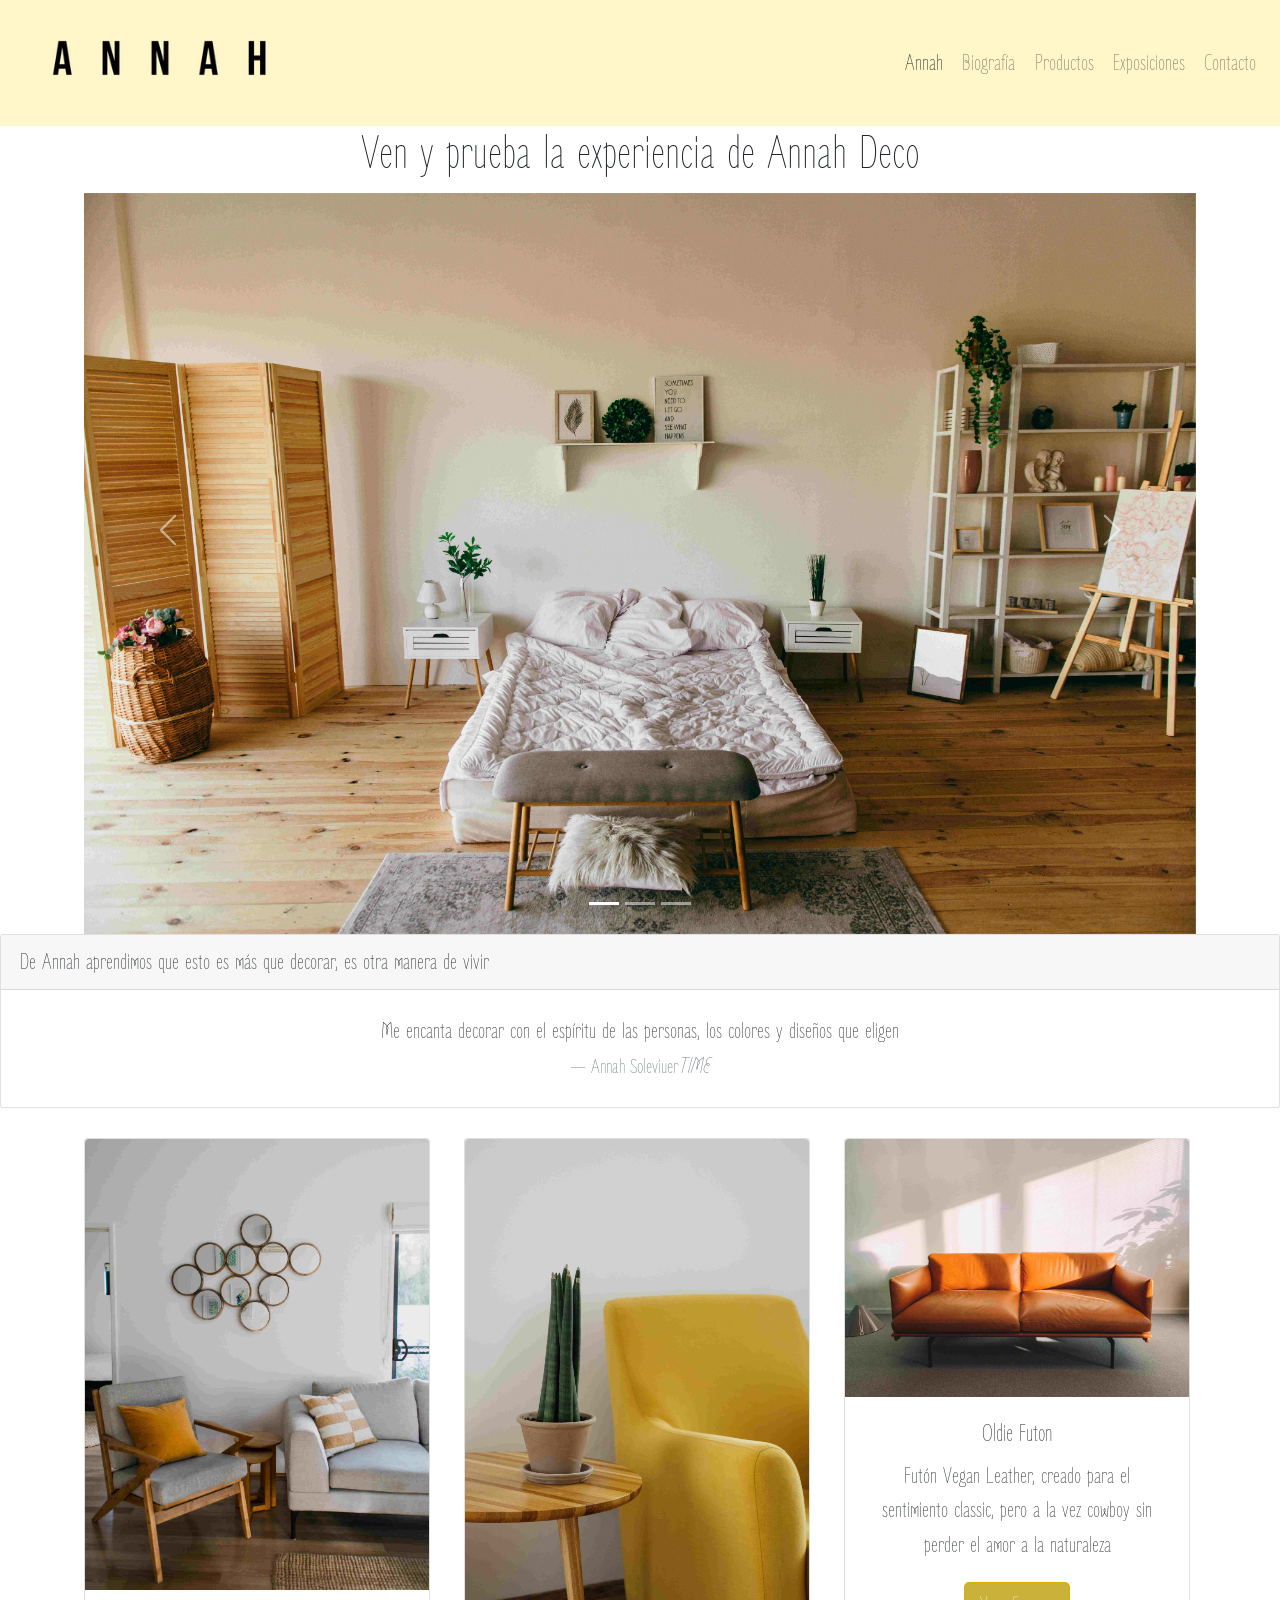
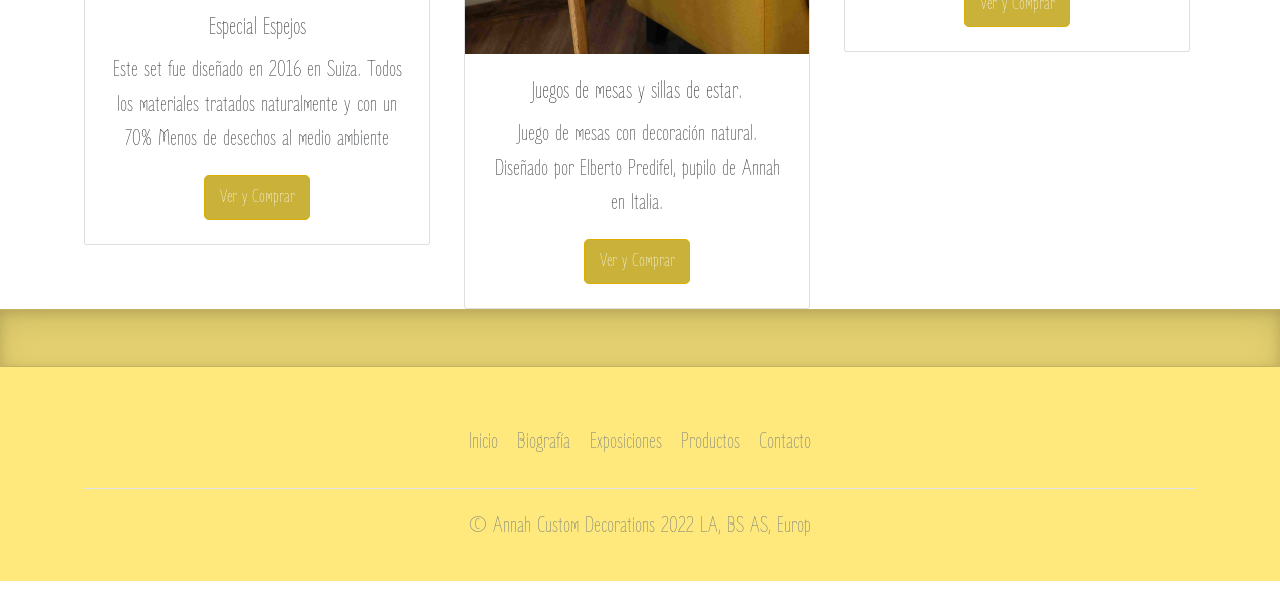
==== index.html @ d381cc62 "Primer Commit" ====
<html lang="en">
<head>
    <meta charset="UTF-8">
    <meta http-equiv="X-UA-Compatible" content="IE=edge">
    <meta name="keywords" content="Decoracion, Muebles, Hogar, Sillon, Annah Strodel">
    <link rel="shortcut icon" href="/assets/logos y favicon/favicon.png" type="image/x-icon">
    <meta name="viewport" content="width=device-width, initial-scale=1.0">
    <meta name="description" content=" Annah Decoraciones es la tienda oficial donde adquirir productos de diseño y ademas decoraciones armadas por ella para las casas de los clientes">
    <link rel="preconnect" href="https://fonts.googleapis.com">
    <link rel="preconnect" href="https://fonts.gstatic.com" crossorigin>
    <link href="https://fonts.googleapis.com/css2?family=Zen+Loop&display=swap" rel="stylesheet"> 
    <link rel="stylesheet" href="/bootstrap-5.1.3-dist/css/bootstrap.css">
    <link rel="stylesheet" href="/estilos.css">
    <link rel="icon" href="/assets/logos y favicon/favicon.ico">
    <title>Annah decoraciones de interiores</title>
</head>
<body>
    <header>
    <nav class="navbar navbar-expand-lg navbar-light" style="background-color: #fff6c9;">
        <div class="container-fluid">
          <a class="navbar-brand" href="#"><img src="/assets/logos y favicon/ANNAH Color.png" class="img-fluid" alt="Logo de Annah, en mayuscula."></a>
          <button class="navbar-toggler" type="button" data-bs-toggle="collapse" data-bs-target="#navbarSupportedContent" aria-controls="navbarSupportedContent" aria-expanded="false" aria-label="Toggle navigation">
            <span class="navbar-toggler-icon"></span>
          </button>
          <div class="collapse navbar-collapse" id="navbarSupportedContent">
            <ul class="navbar-nav me-auto mb-2 mb-lg-0">
              <li class="nav-item">
                <a class="nav-link active" aria-current="page" href="index.html">Annah</a>
              </li>
              <li class="nav-item">
                <a class="nav-link" href="/secciones/biografia.html"">Biografía</a>
              </li>
              <li class="nav-item">
                <a class="nav-link" href="/secciones/productos.html">Productos</a>
              </li>
              <li class="nav-item">
                <a class="nav-link" href="secciones/exposiciones.html">Exposiciones</a>
              </li>
              <li class="nav-item">
                <a class="nav-link" href="secciones/contacto.html">Contacto</a>
              </li>
            </ul>
          </div>
        </div>
      </nav>
      </header>
      <section id="carrousel"> 
      <div class="container">
        <div class="row ">
          <div class="col">
            <div id="carouselExampleIndicators" class="carousel slide" data-bs-ride="carousel" >
              <h1 class="titulo">Ven y prueba la experiencia de Annah Deco</h1>
                <div class="carousel-indicators">
                  <button type="button" data-bs-target="#carouselExampleIndicators" data-bs-slide-to="0" class="active" aria-current="true" aria-label="Slide 1"></button>
                  <button type="button" data-bs-target="#carouselExampleIndicators" data-bs-slide-to="1" aria-label="Slide 2"></button>
                  <button type="button" data-bs-target="#carouselExampleIndicators" data-bs-slide-to="2" aria-label="Slide 3"></button>
                </div>
                <div class="carousel-inner">
                  <div class="carousel-item active">
                    <img src="/assets/Carrusel/camaCoreana.jpg" class="d-block w-100" alt="Cama estilo coreana" >
                  </div>
                  <div class="carousel-item">
                    <img src="assets/Carrusel/estanteriaModerna.jpg" class="d-block w-100" height="90%" width="70%"
                    alt="estanteria blanca alta ">
                  </div>
                  <div class="carousel-item">
                    <img src="/assets/Carrusel/sillasYmesa.jpg" class="d-block w-100" alt="una silla y mesa">
                  </div>
                </div>
                <button class="carousel-control-prev" type="button" data-bs-target="#carouselExampleIndicators" data-bs-slide="prev">
                  <span class="carousel-control-prev-icon" aria-hidden="true"></span>
                  <span class="visually-hidden">Previous</span>
                </button>
                <button class="carousel-control-next" type="button" data-bs-target="#carouselExampleIndicators" data-bs-slide="next">
                  <span class="carousel-control-next-icon" aria-hidden="true"></span>
                  <span class="visually-hidden">Siguiente</span>
                </button>
              </div>
          </div>
        </div>
      </section>
</section>
<main> 
    <div class="card">
        <div class="card-header">
          De Annah aprendimos que esto es más que decorar, es otra manera de vivir
        </div>
        <div class="card-body">
          <blockquote class="blockquote mb-0">
            <p>Me encanta decorar con el espíritu de las personas, los colores y diseños que eligen</p>
            <footer class="blockquote-footer">Annah Soleviuer<cite title="Source Title">TIME</cite></footer>
          </blockquote>
        </div>
      </div>
<h1 class="espacio"></h1>
      <div class="container">
        <div class="row">
          <div class="col">
            <div class="card" style="width: 18rem;">
                <img src="assets/Galerias/verticales/espejosRedondos.jpg" class="card-img-top" alt="Espejos redondos pequeños de pared">
                <div class="card-body">
                  <h5 class="card-title">Especial Espejos</h5>
                  <p class="card-text">Este set fue diseñado en 2016 en Suiza. Todos los materiales tratados naturalmente y con un 70% Menos de desechos al medio ambiente </p>
                  <a href="secciones/productos.html" class="btn btn-primary">Ver y Comprar</a>
                </div>
              </div>
          </div>
          <div class="col">
            <div class="card" style="width: 18rem;">
                <img src="assets/Galerias/verticales/mesaCactusSillonyellow.jpg" class="card-img-top" alt="Mesas con maceta y cactus  y una silla suave con respando de madera">
                <div class="card-body">
                  <h5 class="card-title">Juegos de mesas y sillas de estar.</h5>
                  <p class="card-text">Juego de mesas con decoración natural. Diseñado por Elberto Predifel, pupilo de Annah en Italia.</p>
                  <a href="/secciones/productos.html" class="btn btn-primary">Ver y Comprar</a>
                </div>
              </div>
          </div>
          <div class="col">
            <div class="card" style="width: 18rem;">
                <img src="assets/Galerias/futonCuero.jpg" class="card-img-top" alt="Futon de Cuero tipo antiguo">
                <div class="card-body">
                  <h5 class="card-title">Oldie Futon</h5>
                  <p class="card-text">Futón Vegan Leather, creado para el sentimiento classic, pero a la vez cowboy sin perder el amor a la naturaleza</p>
                  <a href="/secciones/productos.html" class="btn btn-primary">Ver y Comprar</a>
                </div>
              </div>
          </div>
        </div>
      </div>
</main>
<div id="footer-estilo">
<div class="b-example-divider"></div>
<div id="footer-color" class="container" >
  <footer class="py-3 my-4">
    <ul class="nav justify-content-center border-bottom pb-3 mb-3 ">
      <li class="nav-item"><a href="index.html" class="nav-link px-2 text-muted">Inicio</a></li>
      <li class="nav-item"><a href="/secciones/biografia.html" class="nav-link px-2 text-muted">Biografía</a></li>
      <li class="nav-item"><a href="secciones/exposiciones.html" class="nav-link px-2 text-muted">Exposiciones</a></li>
      <li class="nav-item"><a href="secciones/productos.html" class="nav-link px-2 text-muted">Productos</a></li>
      <li class="nav-item"><a href="secciones/contacto.html" class="nav-link px-2 text-muted">Contacto</a></li>
    </ul>
    <p class="text-center text-muted">&copy; Annah Custom Decorations 2022 LA, BS AS, Europ </p>
  </footer>
</div>
</div>
      <script src="/bootstrap-5.1.3-dist/js/bootstrap.js"></script>
</body>
</html>
---- estilos.css ----
*{
    font-family: 'Zen Loop', cursive;
    font-size: 1.2rem;
}
/*Fin fuente estilo*/
.navbar  navbar-light bg-light {
    background-color: #fff6c9;
}

.navbar-expand-lg{
    background-color: #fff6c9;
}
.nav-link {
    font: black;
    text-decoration-color: #333;
}
navbar-light bg-light {
    background-color: #fff6c9;
}
.b-example-divider {
    height: 3rem;
    background-color: rgba(0, 0, 0, .1);
    border: solid rgba(0, 0, 0, .15);
    border-width: 1px 0;
    box-shadow: inset 0 .5em 1.5em rgba(0, 0, 0, .1), inset 0 .125em .5em rgba(0, 0, 0, .15);
  }
.bi {
    vertical-align: -.125em;
    fill: currentColor;
  }
  .titulo{
    text-align: center;
}
#footer-estilo{
    background-color: #ffe97d;  
  }
  .espacio{
      height: 20px;
  }
.body-productos {
    margin: 0;
    font-family: Roboto, -apple-system, BlinkMacSystemFont, "Segoe UI", Roboto, "Helvetica Neue", Arial, sans-serif, "Apple Color Emoji", "Segoe UI Emoji", "Segoe UI Symbol", "Noto Color Emoji";
    font-size: .8125rem;
    font-weight: 400;
    line-height: 1.5385;
    color: #333;
    text-align: left;
    background-color: #ebe68b
}
.mt-50 {
    margin-top: 50px
}
.mb-50 {
    margin-bottom: 50px
}
.card {
    position: relative;
    display: -ms-flexbox;
    display: flex;
    -ms-flex-direction: column;
    flex-direction: column;
    min-width: 0;
    word-wrap: break-word;
    background-color: #fff;
    background-clip: border-box;
    border: 1px solid rgba(0, 0, 0, .125);
    border-radius: .1875rem
}
.card-img-actions {
    position: relative
}
.card-body {
    -ms-flex: 1 1 auto;
    flex: 1 1 auto;
    padding: 1.25rem;
    text-align: center
}
.card-img {
    width: 350px
}
.star {
    color: red
}
.bg-cart {
    background-color: orange;
    color: #fff
}
.bg-cart:hover {
    color: #fff
}
.bg-buy {
    background-color: green;
    color: #fff;
    padding-right: 29px
}
.bg-buy:hover {
    color: #fff
}
a {
    text-decoration: none !important
}
h4{
    padding-left: 30%;
}
.iframes{
    justify-content: center;
}
iframe{
    border: rgb(210, 176, 5);
    border-radius: 10px;
}
#annah_bio {
    border: #ffe97d;
    border-radius: 10px;
    background-color: #ffe97d;
}
.b-example-divider {
    height: 3rem;
    background-color: rgba(0, 0, 0, .1);
    border: solid rgba(0, 0, 0, .15);
    border-width: 1px 0;
    box-shadow: inset 0 .5em 1.5em rgba(0, 0, 0, .1), inset 0 .125em .5em rgba(0, 0, 0, .15);
    background-color: bisque);
  }
  .bi {
    vertical-align: -.125em;
    fill: currentColor;
  }
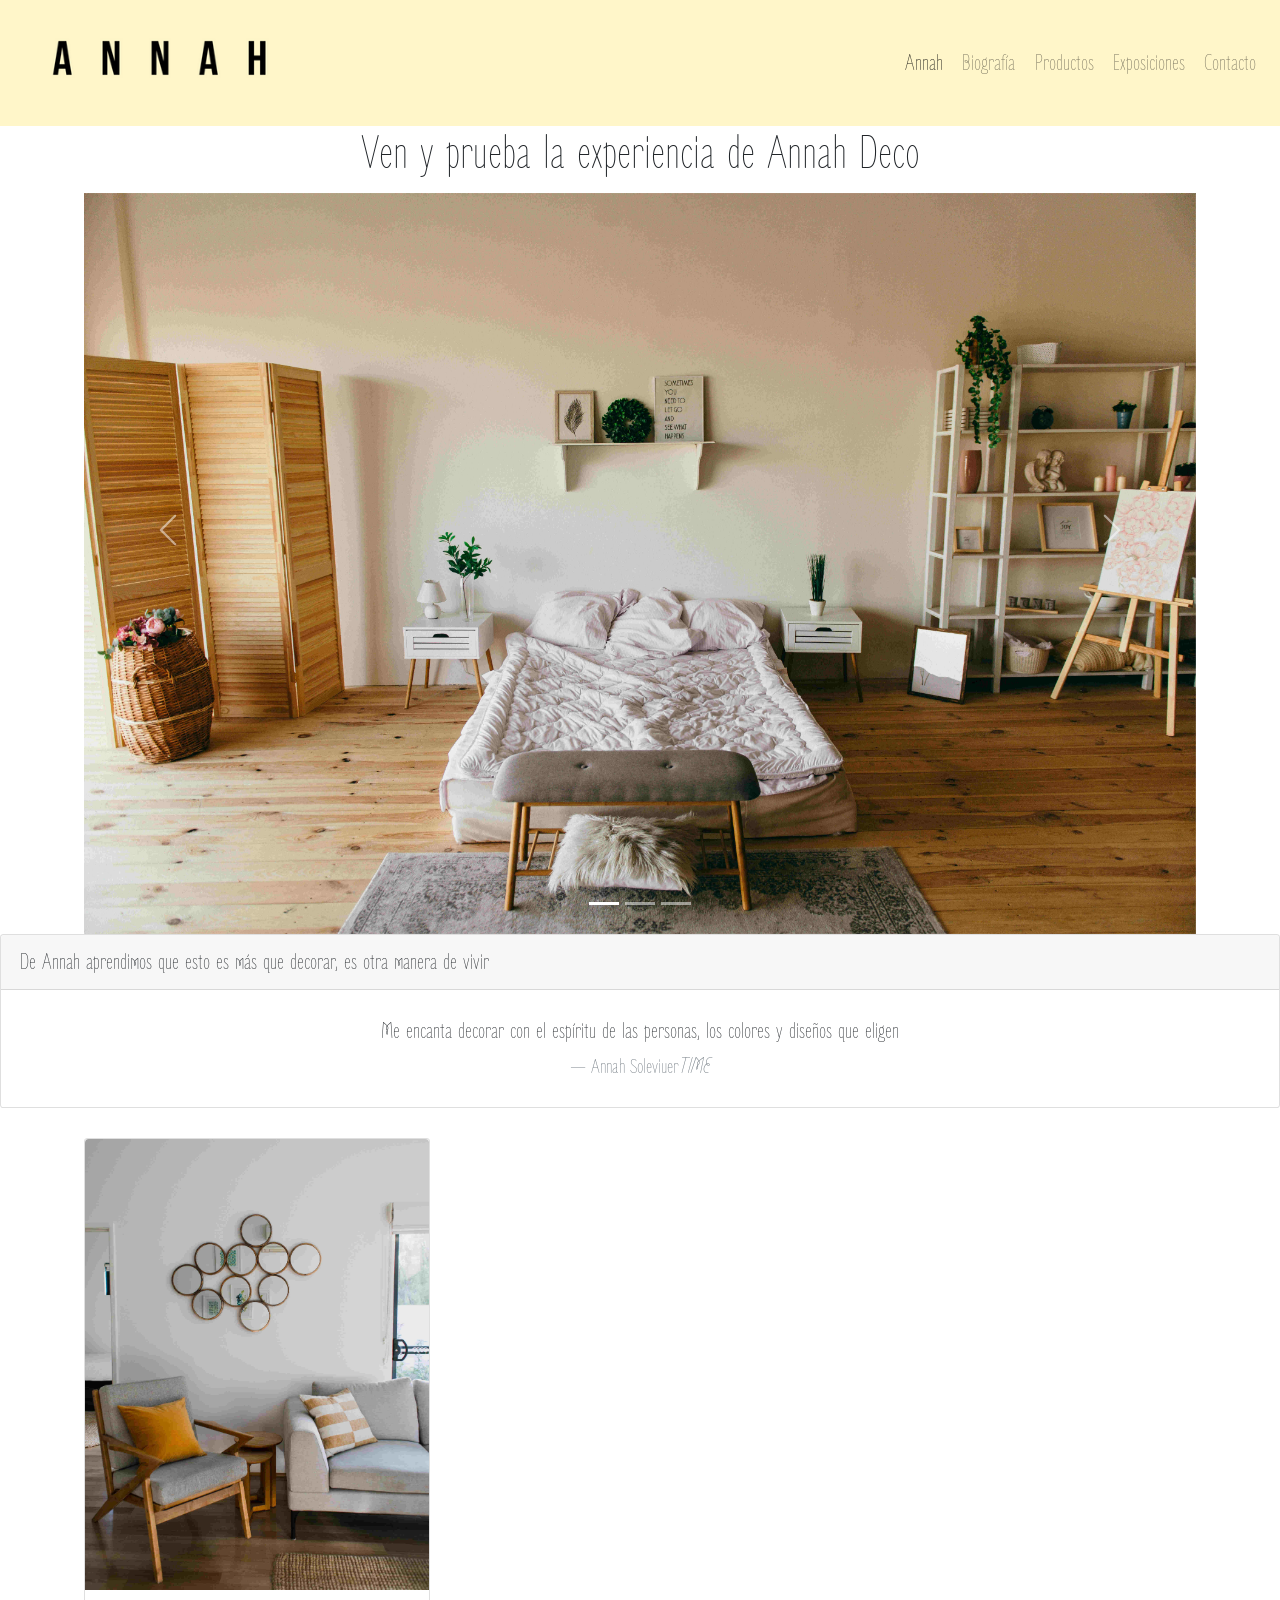
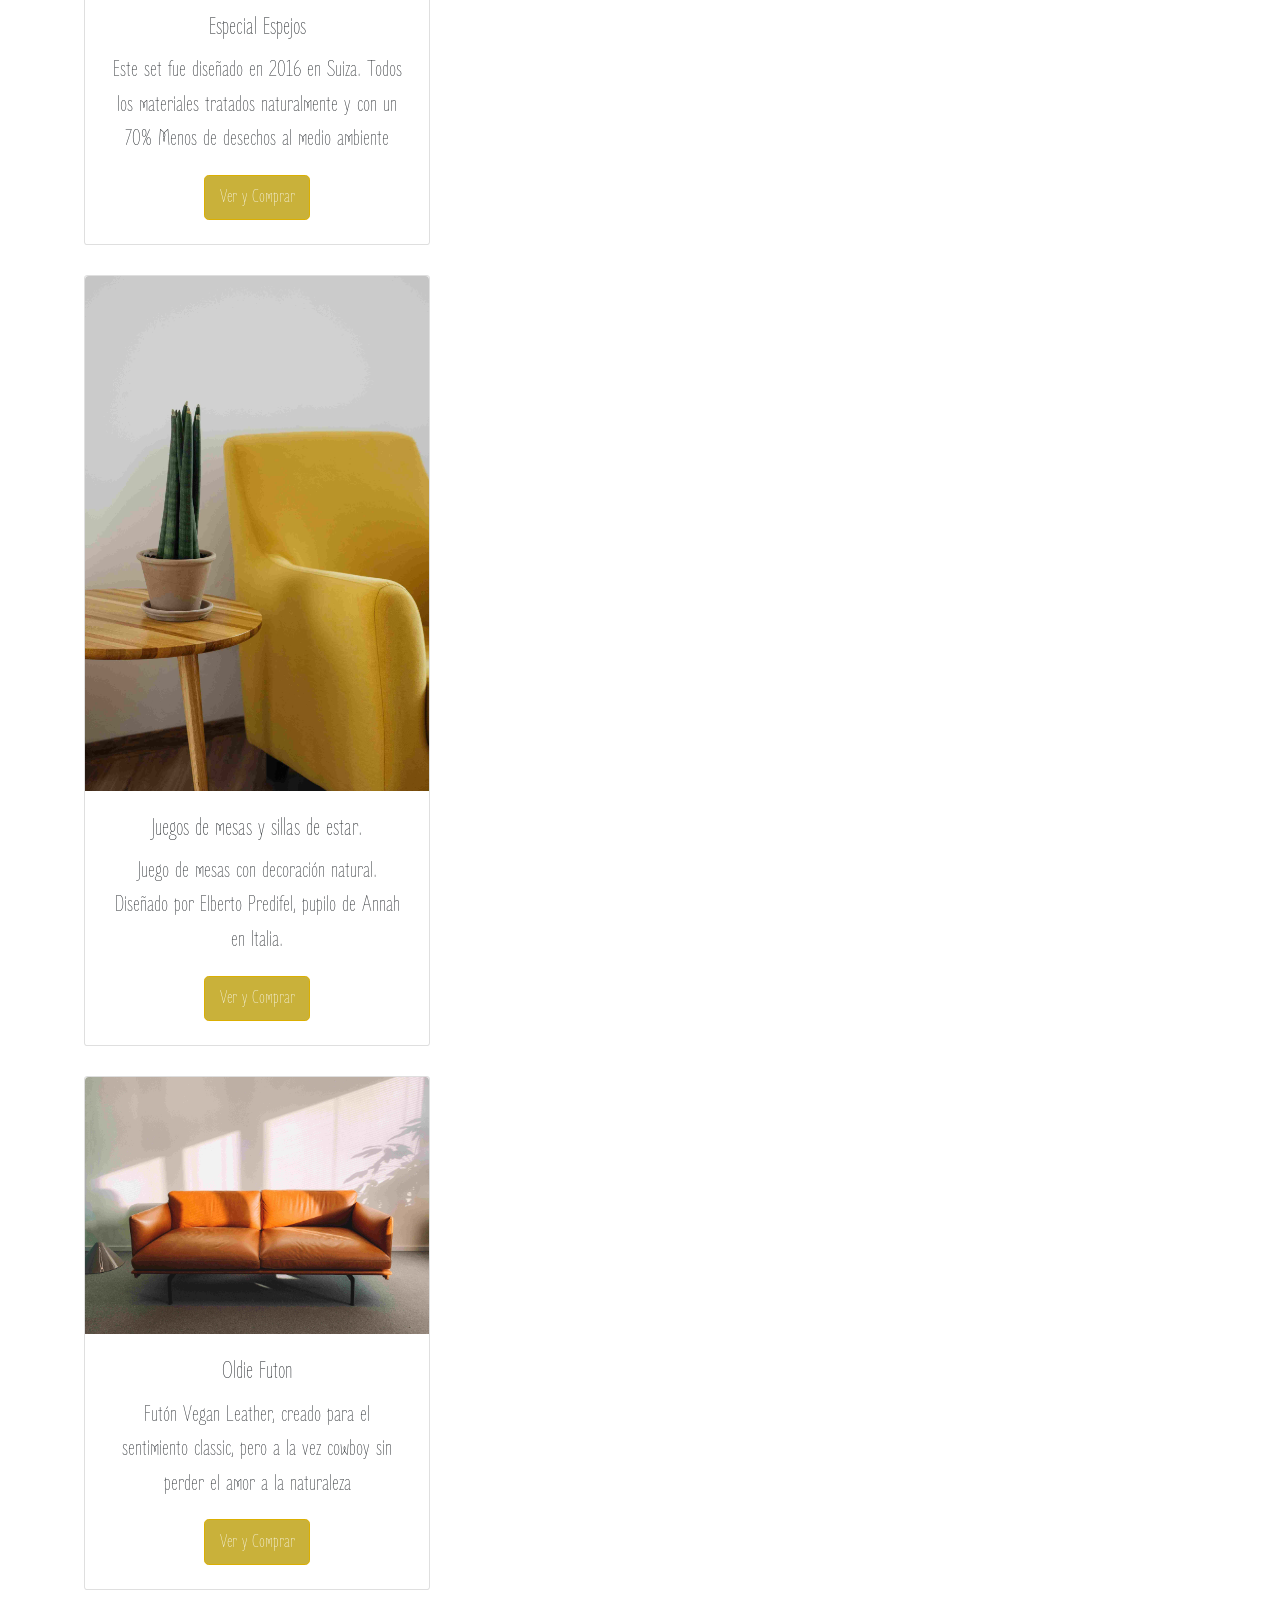
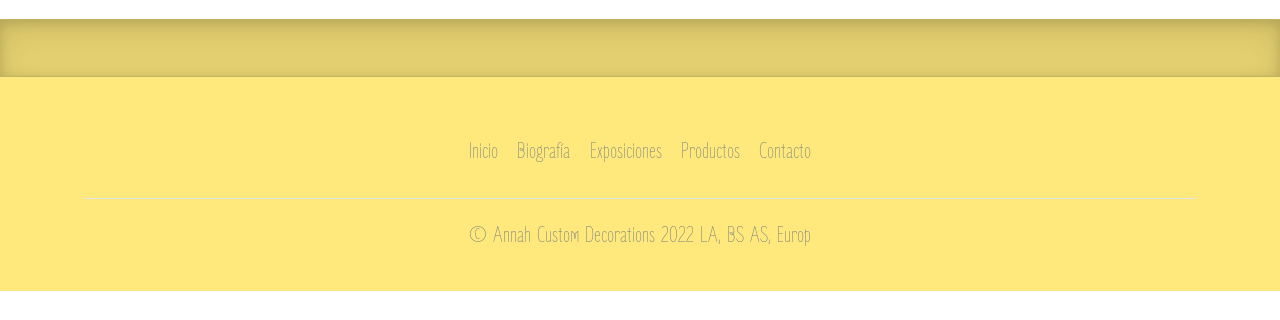
==== commit 85d432ab: "Arreglo de espacios en INDEX vista MOBILE" ====
--- a/index.html
+++ b/index.html
@@ -105,6 +105,7 @@
                 </div>
               </div>
           </div>
+          <h1 class="espacio"></h1>
           <div class="col">
             <div class="card" style="width: 18rem;">
                 <img src="assets/Galerias/verticales/mesaCactusSillonyellow.jpg" class="card-img-top" alt="Mesas con maceta y cactus  y una silla suave con respando de madera">
@@ -115,6 +116,7 @@
                 </div>
               </div>
           </div>
+          <h1 class="espacio"></h1>
           <div class="col">
             <div class="card" style="width: 18rem;">
                 <img src="assets/Galerias/futonCuero.jpg" class="card-img-top" alt="Futon de Cuero tipo antiguo">
@@ -125,6 +127,7 @@
                 </div>
               </div>
           </div>
+          <h1 class="espacio"></h1>
         </div>
       </div>
 </main>
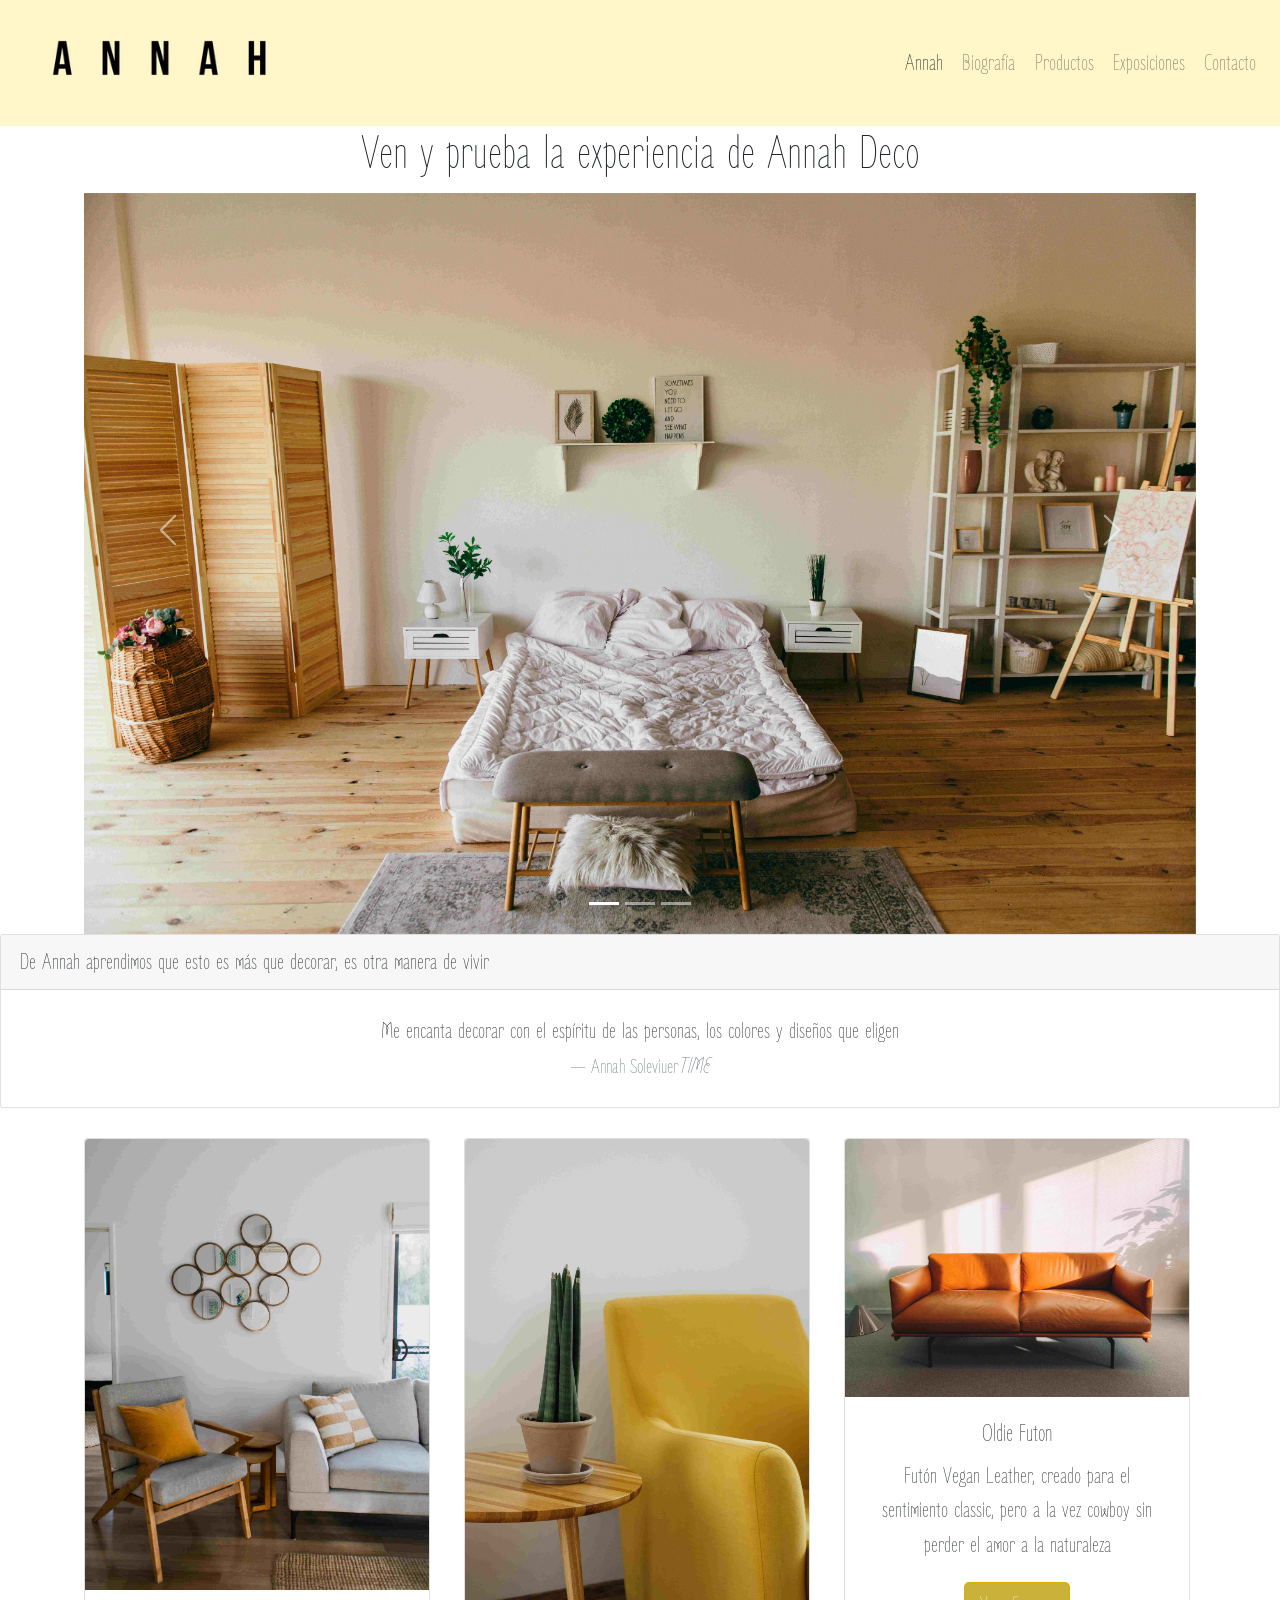
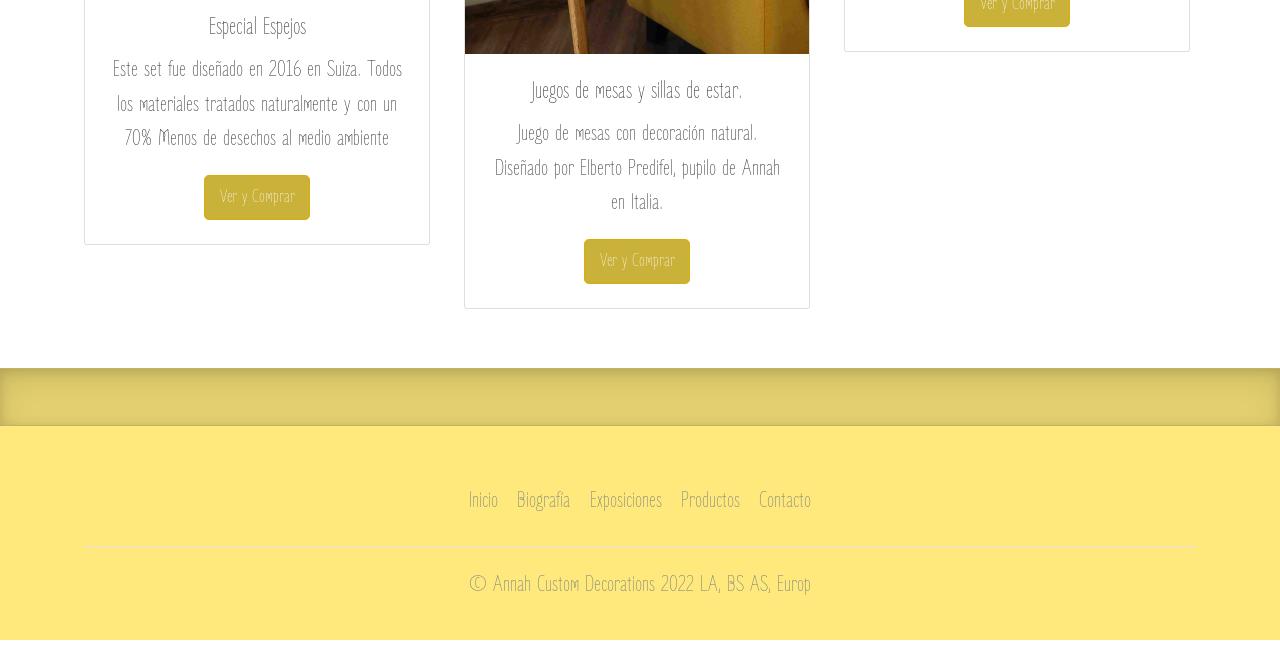
==== commit 38be4327: "arreglos en espaciado" ====
--- a/index.html
+++ b/index.html
@@ -105,7 +105,6 @@
                 </div>
               </div>
           </div>
-          <h1 class="espacio"></h1>
           <div class="col">
             <div class="card" style="width: 18rem;">
                 <img src="assets/Galerias/verticales/mesaCactusSillonyellow.jpg" class="card-img-top" alt="Mesas con maceta y cactus  y una silla suave con respando de madera">
@@ -116,7 +115,6 @@
                 </div>
               </div>
           </div>
-          <h1 class="espacio"></h1>
           <div class="col">
             <div class="card" style="width: 18rem;">
                 <img src="assets/Galerias/futonCuero.jpg" class="card-img-top" alt="Futon de Cuero tipo antiguo">
@@ -127,10 +125,11 @@
                 </div>
               </div>
           </div>
-          <h1 class="espacio"></h1>
         </div>
       </div>
 </main>
+<h1 class="espacio"></h1>
+<h1 class="espacio"></h1>
 <div id="footer-estilo">
 <div class="b-example-divider"></div>
 <div id="footer-color" class="container" >
